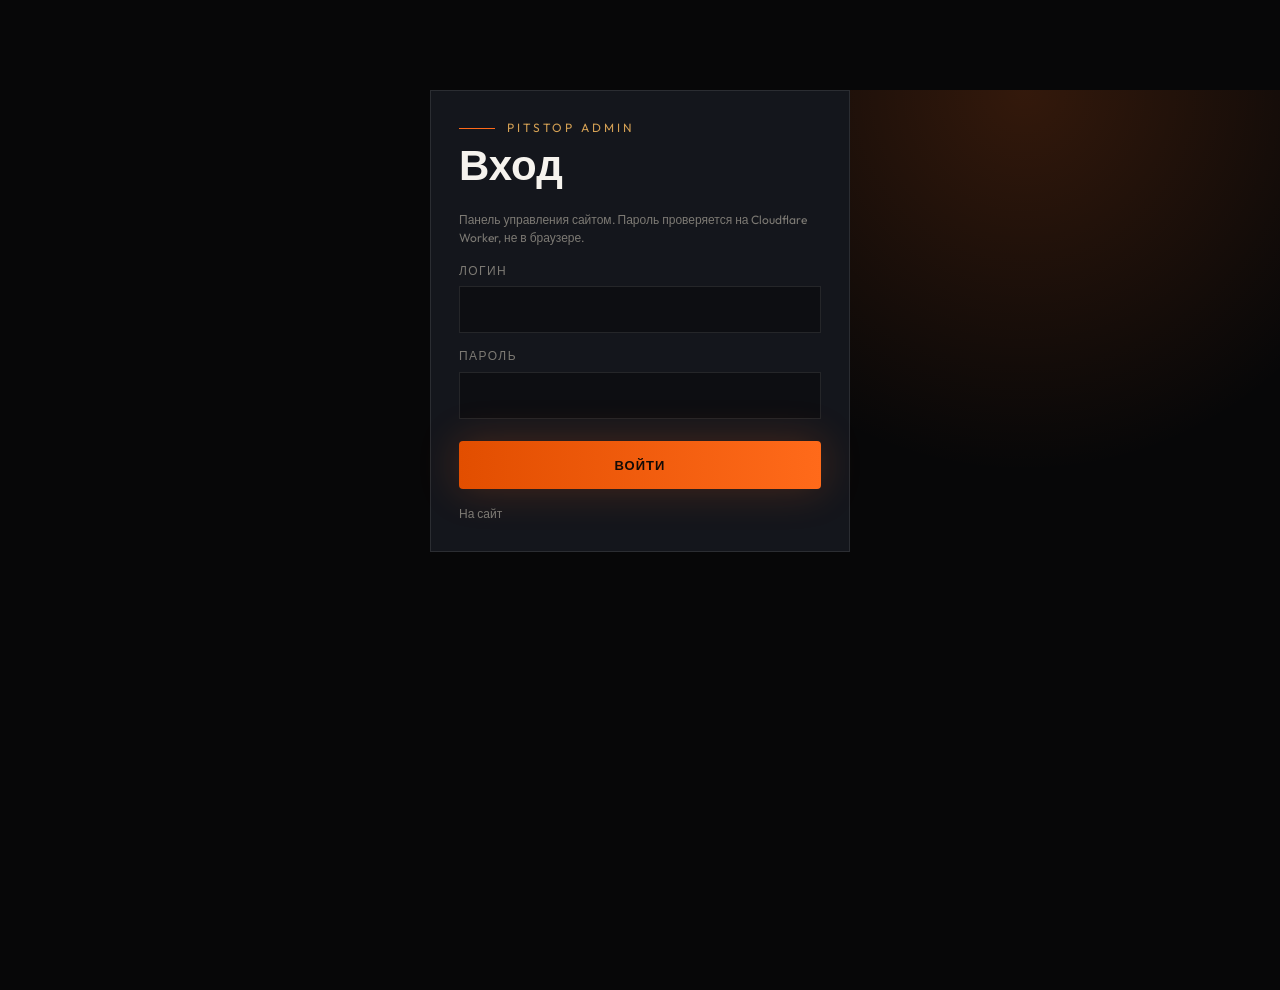
==== admin/index.html @ 567f954f "first commit" ====
<!DOCTYPE html>
<html lang="ru">
<head>
    <meta charset="UTF-8">
    <meta name="viewport" content="width=device-width, initial-scale=1.0">
    <title>Вход — PITSTOP Admin</title>
    <link rel="icon" href="../images/other/favicon.svg" type="image/svg+xml">
    <link rel="preconnect" href="https://fonts.googleapis.com">
    <link href="https://fonts.googleapis.com/css2?family=Outfit:wght@400;500;600&family=Teko:wght@600&display=swap" rel="stylesheet">
    <link rel="stylesheet" href="../assets/css/site.css?v=2">
    <link rel="stylesheet" href="admin.css?v=2">
</head>
<body class="auth-page" data-admin-root>
    <form class="auth-card" id="login-form" autocomplete="on">
        <div class="kicker">PITSTOP ADMIN</div>
        <h1>Вход</h1>
        <p class="tiny">Панель управления сайтом. Пароль проверяется на Cloudflare Worker, не в браузере.</p>
        <div class="alert error" id="login-error" hidden></div>
        <label class="field">
            <span>Логин</span>
            <input name="username" required minlength="3" autocomplete="username">
        </label>
        <label class="field">
            <span>Пароль</span>
            <input type="password" name="password" required autocomplete="current-password">
        </label>
        <button class="btn btn-primary" type="submit" style="width:100%;margin-top:8px">Войти</button>
        <p class="tiny" style="margin-top:16px"><a href="../index.html">На сайт</a></p>
    </form>

    <div class="admin-shell" id="admin-app" hidden>
        <aside class="admin-side">
            <a class="brand" href="#overview"><strong>PITSTOP</strong><span>admin</span></a>
            <a href="#overview" data-nav="overview" class="active">Обзор</a>
            <a href="#menu" data-nav="menu">Меню</a>
            <a href="#gallery" data-nav="gallery">Галерея</a>
            <a href="#content" data-nav="content">Тексты</a>
            <a href="#location" data-nav="location">Локация</a>
            <a href="#settings" data-nav="settings">Настройки</a>
            <a href="#logout" id="logout-link">Выход</a>
        </aside>
        <main class="admin-main">
            <p class="tiny" id="who">Вы вошли как администратор</p>
            <h1 class="display" id="page-title" style="font-size:42px;margin:8px 0 18px">Обзор</h1>
            <div class="alert" id="flash" hidden></div>
            <div id="view"></div>
        </main>
    </div>

    <script src="../js/config.js"></script>
    <script src="admin.js"></script>
</body>
</html>
---- assets/css/site.css ----
:root {
    --black: #070708;
    --dark: #0c0d10;
    --charcoal: #14161c;
    --steel: #1c2028;
    --steel-2: #252a34;
    --orange: #ff6a1a;
    --orange-deep: #e24e00;
    --gold: #d4a054;
    --gold-soft: #e8c07a;
    --white: #f6f3ee;
    --gray: #b7b3ab;
    --muted: #7d7a74;
    --line: rgba(246, 243, 238, 0.1);
    --glow: 0 0 40px rgba(255, 106, 26, 0.22);
    --font-display: "Teko", sans-serif;
    --font-body: "Outfit", sans-serif;
    --header: 72px;
    --ease: cubic-bezier(0.16, 1, 0.3, 1);
}

*,
*::before,
*::after {
    box-sizing: border-box;
    margin: 0;
    padding: 0;
}

html {
    scroll-behavior: smooth;
    background: var(--black);
}

body {
    min-width: 320px;
    overflow-x: hidden;
    background: var(--black);
    color: var(--white);
    font-family: var(--font-body);
    font-size: 16px;
    line-height: 1.55;
}

img {
    max-width: 100%;
    display: block;
}

a {
    color: inherit;
    text-decoration: none;
}

button,
input,
textarea,
select {
    font: inherit;
    color: inherit;
}

button {
    background: none;
    border: 0;
    cursor: pointer;
}

:focus-visible {
    outline: 2px solid var(--orange);
    outline-offset: 3px;
}

::selection {
    background: var(--orange);
    color: #111;
}

.skip-link {
    position: absolute;
    left: 12px;
    top: -40px;
    z-index: 80;
    background: var(--orange);
    color: #111;
    padding: 8px 12px;
}

.skip-link:focus {
    top: 12px;
}

.site-header {
    position: sticky;
    top: 0;
    z-index: 50;
    height: var(--header);
    background: rgba(7, 7, 8, 0.78);
    backdrop-filter: blur(16px);
    border-bottom: 1px solid var(--line);
}

.header-inner {
    width: min(1180px, calc(100% - 32px));
    margin: 0 auto;
    height: 100%;
    display: flex;
    align-items: center;
    gap: 16px;
}

.brand {
    display: flex;
    flex-direction: column;
    line-height: 0.85;
    letter-spacing: 0.08em;
}

.brand strong {
    font-family: var(--font-display);
    font-size: 30px;
    font-weight: 600;
    color: var(--white);
}

.brand span {
    font-size: 10px;
    letter-spacing: 0.22em;
    color: var(--gold);
    text-transform: uppercase;
}

.desktop-nav {
    display: none;
    margin-left: auto;
    align-items: center;
    gap: 22px;
}

.desktop-nav a {
    font-size: 13px;
    letter-spacing: 0.12em;
    text-transform: uppercase;
    color: var(--gray);
}

.desktop-nav a:hover {
    color: var(--white);
}

.header-actions {
    margin-left: auto;
    display: flex;
    align-items: center;
    gap: 10px;
}

.lang {
    display: flex;
    border: 1px solid var(--line);
    border-radius: 999px;
    overflow: hidden;
}

.lang a {
    min-width: 38px;
    height: 32px;
    display: grid;
    place-items: center;
    font-size: 11px;
    letter-spacing: 0.08em;
    color: var(--muted);
}

.lang a.active {
    background: var(--steel);
    color: var(--gold);
}

.cta-header {
    display: none;
    height: 36px;
    padding: 0 14px;
    align-items: center;
    border-radius: 999px;
    background: linear-gradient(90deg, var(--orange), #ff8a3d);
    color: #140b06;
    font-size: 12px;
    font-weight: 700;
    letter-spacing: 0.08em;
    text-transform: uppercase;
}

.burger {
    width: 44px;
    height: 44px;
    display: grid;
    place-items: center;
    gap: 5px;
}

.burger i {
    display: block;
    width: 20px;
    height: 2px;
    background: var(--white);
}

.mobile-nav {
    position: fixed;
    inset: var(--header) 0 0 0;
    background: rgba(7, 7, 8, 0.96);
    transform: translateX(110%);
    visibility: hidden;
    pointer-events: none;
    transition: transform 0.35s var(--ease), visibility 0.35s;
    z-index: 40;
    padding: 28px 20px 40px;
    overflow: auto;
}

.mobile-nav.open {
    transform: none;
    visibility: visible;
    pointer-events: auto;
}

body.nav-open {
    overflow: hidden;
}

.mobile-nav a {
    display: block;
    padding: 16px 0;
    border-bottom: 1px solid var(--line);
    font-family: var(--font-display);
    font-size: 34px;
    letter-spacing: 0.04em;
}

.hero {
    position: relative;
    min-height: calc(100svh - var(--header));
    display: grid;
    isolation: isolate;
    overflow: hidden;
}

.hero-media {
    position: absolute;
    inset: 0;
    z-index: -2;
}

.hero-media img {
    width: 100%;
    height: 100%;
    object-fit: cover;
    object-position: 62% center;
    transform: scale(1.08);
    animation: slowZoom 22s var(--ease) infinite alternate;
}

.hero-shade {
    position: absolute;
    inset: 0;
    z-index: -1;
    background:
        linear-gradient(90deg, rgba(7, 7, 8, 0.92) 8%, rgba(7, 7, 8, 0.55) 48%, rgba(7, 7, 8, 0.2) 100%),
        linear-gradient(180deg, rgba(7, 7, 8, 0.15), rgba(7, 7, 8, 0.78));
}

.hero-lines {
    position: absolute;
    inset: 0;
    pointer-events: none;
    background: repeating-linear-gradient(
        -18deg,
        transparent 0 18px,
        rgba(255, 106, 26, 0.045) 18px 19px
    );
    mask-image: linear-gradient(90deg, #000, transparent 70%);
}

.hero-glow {
    position: absolute;
    width: 280px;
    height: 280px;
    right: 8%;
    top: 18%;
    border-radius: 50%;
    background: radial-gradient(circle, rgba(255, 106, 26, 0.28), transparent 70%);
    filter: blur(8px);
    animation: pulse 5s ease-in-out infinite;
}

.hero-copy {
    width: min(1180px, calc(100% - 32px));
    margin: 0 auto;
    padding: 72px 0 88px;
    display: grid;
    align-content: end;
    gap: 18px;
}

.hero-lockup {
    position: absolute;
    right: 16px;
    bottom: 52px;
    z-index: 2;
    text-align: right;
    pointer-events: none;
}

.hero-lockup-name {
    display: block;
    font-family: var(--font-display);
    font-size: clamp(28px, 6vw, 52px);
    letter-spacing: 0.14em;
    line-height: 0.9;
    color: var(--white);
    text-shadow: 0 8px 28px rgba(0, 0, 0, 0.55);
}

.hero-lockup-sub {
    display: block;
    margin-top: 6px;
    font-size: 10px;
    letter-spacing: 0.16em;
    text-transform: lowercase;
    color: var(--gold);
}

.kicker {
    display: flex;
    align-items: center;
    gap: 12px;
    color: var(--gold);
    font-size: 12px;
    letter-spacing: 0.24em;
    text-transform: uppercase;
}

.kicker::before {
    content: "";
    width: 36px;
    height: 1px;
    background: var(--orange);
    box-shadow: var(--glow);
}

.hero h1 {
    font-family: var(--font-display);
    font-size: clamp(52px, 14vw, 128px);
    line-height: 0.86;
    letter-spacing: 0.02em;
    font-weight: 600;
    max-width: 9ch;
    text-wrap: balance;
}

.hero h1 em {
    font-style: normal;
    color: transparent;
    -webkit-text-stroke: 1.5px var(--orange);
}

.hero-copy p {
    max-width: 42ch;
    color: var(--gray);
}

.hero-actions {
    display: flex;
    flex-wrap: wrap;
    gap: 10px;
    margin-top: 8px;
}

.btn {
    min-height: 48px;
    padding: 0 18px;
    display: inline-flex;
    align-items: center;
    justify-content: center;
    gap: 8px;
    border-radius: 4px;
    font-size: 13px;
    font-weight: 600;
    letter-spacing: 0.08em;
    text-transform: uppercase;
}

.btn-primary {
    background: linear-gradient(90deg, var(--orange-deep), var(--orange));
    color: #140b06;
    box-shadow: var(--glow);
}

.btn-ghost {
    border: 1px solid rgba(212, 160, 84, 0.45);
    color: var(--gold-soft);
    background: rgba(20, 16, 10, 0.4);
}

.ticker {
    position: absolute;
    left: 0;
    right: 0;
    bottom: 0;
    overflow: hidden;
    border-top: 1px solid var(--line);
    background: rgba(7, 7, 8, 0.55);
    white-space: nowrap;
}

.ticker span {
    display: inline-block;
    padding: 10px 0;
    font-family: var(--font-display);
    letter-spacing: 0.28em;
    text-transform: uppercase;
    color: var(--gold);
    animation: marquee 22s linear infinite;
}

section[id],
.hero {
    scroll-margin-top: calc(var(--header) + 8px);
}

.section {
    position: relative;
    padding: 72px 0;
}

.wrap {
    width: min(1180px, calc(100% - 32px));
    margin: 0 auto;
}

.about {
    background:
        radial-gradient(circle at 10% 20%, rgba(255, 106, 26, 0.12), transparent 28%),
        var(--dark);
}

.about-grid {
    display: grid;
    gap: 28px;
}

.display {
    font-family: var(--font-display);
    font-size: clamp(40px, 8vw, 84px);
    line-height: 0.9;
    letter-spacing: 0.02em;
}

.lede {
    color: var(--gray);
    max-width: 48ch;
    margin-top: 16px;
}

.about-photos {
    display: grid;
    grid-template-columns: 1.3fr 0.7fr;
    gap: 10px;
}

.frame {
    position: relative;
    overflow: hidden;
    border: 1px solid var(--line);
    min-height: 180px;
}

.frame img {
    width: 100%;
    height: 100%;
    object-fit: cover;
    transition: transform 0.8s var(--ease);
}

.frame:hover img {
    transform: scale(1.06);
}

.frame.tall {
    min-height: 240px;
}

.chip-row {
    display: flex;
    flex-wrap: wrap;
    gap: 8px;
    margin-top: 22px;
}

.chip {
    border: 1px solid var(--line);
    padding: 8px 12px;
    font-size: 11px;
    letter-spacing: 0.16em;
    text-transform: uppercase;
    color: var(--gold);
}

.menu-section {
    background: linear-gradient(180deg, #101218, #0a0b0e 40%, #12151c);
}

.menu-head {
    display: grid;
    gap: 10px;
    margin-bottom: 22px;
}

.cats {
    display: flex;
    gap: 8px;
    overflow-x: auto;
    padding-bottom: 10px;
    margin: 0 -16px 18px;
    padding-left: 16px;
    padding-right: 16px;
    scrollbar-width: none;
}

.cats::-webkit-scrollbar {
    display: none;
}

.cats button {
    flex: 0 0 auto;
    min-height: 40px;
    padding: 0 14px;
    border: 1px solid var(--line);
    border-radius: 999px;
    background: var(--charcoal);
    color: var(--gray);
    font-size: 13px;
}

.cats button.active {
    border-color: var(--orange);
    color: var(--white);
    background: #24170f;
    box-shadow: inset 0 0 0 1px rgba(255, 106, 26, 0.35);
}

.menu-panel {
    display: none;
}

.menu-panel.active {
    display: block;
}

.menu-note {
    color: var(--muted);
    font-size: 13px;
    margin-bottom: 12px;
}

.menu-list {
    display: grid;
    gap: 0;
    border-top: 1px solid var(--line);
}

.menu-row {
    display: grid;
    grid-template-columns: 1fr auto;
    gap: 12px;
    padding: 12px 0;
    border-bottom: 1px solid var(--line);
    align-items: start;
}

.dish-thumb {
    width: 44px;
    height: 44px;
    object-fit: cover;
    float: left;
    margin: 0 10px 0 0;
    border: 1px solid var(--line);
}

.menu-row h3 {
    font-size: 16px;
    font-weight: 550;
}

.menu-row p {
    color: var(--muted);
    font-size: 13px;
    margin-top: 4px;
}

.price {
    color: var(--gold);
    font-variant-numeric: tabular-nums;
    white-space: nowrap;
    font-size: 14px;
}

.menu-boards {
    display: flex;
    gap: 10px;
    margin-top: 22px;
}

.menu-boards button {
    flex: 1;
    min-height: 72px;
    border: 1px solid var(--line);
    background: var(--steel);
    color: var(--gray);
    letter-spacing: 0.12em;
    text-transform: uppercase;
    font-size: 12px;
}

.atmosphere {
    background: #090a0c;
}

.gallery-scroll {
    display: grid;
    grid-auto-flow: column;
    grid-auto-columns: 78%;
    gap: 10px;
    overflow-x: auto;
    scroll-snap-type: x mandatory;
    margin: 22px -16px 0;
    padding: 0 16px 8px;
    scrollbar-width: thin;
}

.gallery-card {
    scroll-snap-align: start;
    border: 1px solid var(--line);
    overflow: hidden;
    background: var(--charcoal);
    min-height: 210px;
    position: relative;
}

.gallery-card img {
    width: 100%;
    height: 220px;
    object-fit: cover;
}

.moto {
    overflow: hidden;
    min-height: 520px;
    display: grid;
    align-items: end;
    isolation: isolate;
}

.moto-bg {
    position: absolute;
    inset: 0;
    z-index: -2;
}

.moto-bg img {
    width: 100%;
    height: 100%;
    object-fit: cover;
    object-position: center 70%;
}

.moto-shade {
    position: absolute;
    inset: 0;
    z-index: -1;
    background: linear-gradient(0deg, rgba(7, 7, 8, 0.92), rgba(7, 7, 8, 0.25) 55%, rgba(7, 7, 8, 0.4));
}

.moto .wrap {
    padding: 80px 0 56px;
}

.moto .display {
    max-width: 12ch;
}

.location {
    background:
        linear-gradient(135deg, #16120e 0%, #0c0d12 42%, #151a22 100%);
}

.loc-grid {
    display: grid;
    gap: 12px;
    margin-top: 24px;
}

.loc-card {
    background: rgba(12, 13, 16, 0.7);
    border: 1px solid var(--line);
    padding: 18px;
    display: grid;
    gap: 12px;
}

.loc-card h3 {
    display: flex;
    align-items: center;
    gap: 10px;
    font-size: 18px;
}

.loc-card svg {
    width: 22px;
    height: 22px;
    color: var(--orange);
}

.loc-actions {
    display: flex;
    flex-wrap: wrap;
    gap: 8px;
}

.loc-actions a {
    min-height: 42px;
    padding: 0 12px;
    display: inline-flex;
    align-items: center;
    border: 1px solid var(--line);
    font-size: 12px;
    letter-spacing: 0.06em;
    text-transform: uppercase;
}

.loc-actions a.main {
    background: #2a1a10;
    border-color: rgba(255, 106, 26, 0.4);
    color: var(--orange);
}

.instagram {
    background: var(--black);
    text-align: left;
}

.ig-box {
    border: 1px solid var(--line);
    padding: 28px 20px;
    background:
        radial-gradient(circle at 90% 10%, rgba(255, 106, 26, 0.16), transparent 32%),
        var(--charcoal);
}

.handle {
    font-family: var(--font-display);
    font-size: 28px;
    color: var(--gold);
    letter-spacing: 0.08em;
    margin: 10px 0 18px;
}

.site-footer {
    border-top: 1px solid var(--line);
    padding: 28px 0 40px;
    color: var(--muted);
    font-size: 14px;
}

.footer-inner {
    display: flex;
    flex-wrap: wrap;
    justify-content: space-between;
    gap: 12px;
}

.footer-brand {
    font-family: var(--font-display);
    letter-spacing: 0.16em;
    color: var(--white);
    font-size: 22px;
}

.lightbox {
    position: fixed;
    inset: 0;
    background: rgba(0, 0, 0, 0.92);
    display: none;
    z-index: 70;
    padding: 16px;
}

.lightbox.open {
    display: grid;
    place-items: center;
}

.lightbox img {
    max-width: min(1100px, 100%);
    max-height: 82vh;
    object-fit: contain;
}

.lb-ui {
    position: absolute;
    top: 12px;
    right: 12px;
    display: flex;
    gap: 8px;
}

.lb-ui button,
.lb-nav button {
    min-width: 44px;
    min-height: 44px;
    background: #1b1b1b;
    color: #fff;
    border: 1px solid var(--line);
}

.lb-nav {
    position: absolute;
    inset: auto 12px 12px;
    display: flex;
    justify-content: space-between;
}

.reveal {
    animation: rise 0.8s var(--ease) both;
}

@keyframes rise {
    from {
        opacity: 0;
        transform: translateY(16px);
    }
    to {
        opacity: 1;
        transform: none;
    }
}

@keyframes slowZoom {
    from { transform: scale(1.04); }
    to { transform: scale(1.12); }
}

@keyframes pulse {
    0%, 100% { opacity: 0.55; }
    50% { opacity: 1; }
}

@keyframes marquee {
    from { transform: translateX(0); }
    to { transform: translateX(-50%); }
}

@media (min-width: 768px) {
    .gallery-scroll {
        grid-auto-columns: 42%;
        margin-left: 0;
        margin-right: 0;
        padding-left: 0;
        padding-right: 0;
    }
    .loc-grid {
        grid-template-columns: 1fr 1fr;
    }
    .menu-list {
        grid-template-columns: 1fr 1fr;
        gap: 0 28px;
        border-top: 0;
    }
    .menu-row {
        border-top: 1px solid var(--line);
    }
}

@media (min-width: 1024px) {
    .desktop-nav,
    .cta-header {
        display: flex;
    }
    .burger {
        display: none;
    }
    .header-actions {
        margin-left: 0;
    }
    .hero-copy {
        padding-top: 110px;
        max-width: 58%;
    }
    .about-grid {
        grid-template-columns: 1.05fr 0.95fr;
        align-items: center;
    }
    .gallery-scroll {
        display: grid;
        grid-auto-flow: dense;
        grid-template-columns: 1.3fr 1fr 1fr;
        grid-auto-columns: unset;
        overflow: visible;
        gap: 12px;
    }
    .gallery-card img {
        height: 260px;
    }
    .gallery-card:nth-child(1) {
        grid-row: span 2;
    }
    .gallery-card:nth-child(1) img {
        height: 100%;
        min-height: 532px;
    }
    .ig-box {
        display: grid;
        grid-template-columns: 1.4fr auto;
        align-items: end;
        gap: 24px;
        padding: 40px;
    }
}

@media (min-width: 1440px) {
    .wrap,
    .header-inner,
    .hero-copy {
        width: min(1280px, calc(100% - 48px));
    }
}

@media (prefers-reduced-motion: reduce) {
    html { scroll-behavior: auto; }
    *, *::before, *::after {
        animation: none !important;
        transition: none !important;
    }
}

.auth-page,
.admin-page {
    min-height: 100svh;
    background:
        radial-gradient(circle at 80% 0, rgba(255, 106, 26, 0.18), transparent 28%),
        var(--black);
}

.auth-card {
    width: min(420px, calc(100% - 32px));
    margin: 10vh auto;
    padding: 28px;
    background: var(--charcoal);
    border: 1px solid var(--line);
}

.auth-card h1 {
    font-family: var(--font-display);
    font-size: 42px;
    margin-bottom: 8px;
}

.field {
    display: grid;
    gap: 6px;
    margin: 14px 0;
}

.field span {
    font-size: 12px;
    letter-spacing: 0.12em;
    text-transform: uppercase;
    color: var(--muted);
}

.field input,
.field textarea,
.field select {
    width: 100%;
    min-height: 44px;
    padding: 10px 12px;
    background: #0d0e12;
    border: 1px solid var(--line);
}

.alert {
    padding: 10px 12px;
    margin: 10px 0;
    border: 1px solid var(--line);
}

.alert.error { border-color: #a33; color: #f3c; }
.alert.success { border-color: #3a5; color: #cfe; }

.admin-shell {
    display: grid;
}

.auth-page .admin-shell {
    display: none !important;
}

.admin-page .auth-card {
    display: none !important;
}

.admin-side {
    padding: 18px 16px;
    border-bottom: 1px solid var(--line);
    background: #0b0c10;
}

.admin-side a,
.admin-side span {
    display: block;
    padding: 10px 8px;
    color: var(--gray);
}

.admin-side a.active {
    color: var(--orange);
}

.admin-main {
    padding: 20px 16px 48px;
}

.admin-table {
    width: 100%;
    border-collapse: collapse;
    font-size: 14px;
}

.admin-table th,
.admin-table td {
    border-bottom: 1px solid var(--line);
    padding: 8px;
    text-align: left;
    vertical-align: top;
}

.thumb {
    width: 72px;
    height: 54px;
    object-fit: cover;
    border: 1px solid var(--line);
}

.admin-grid {
    display: grid;
    gap: 16px;
}

@media (min-width: 900px) {
    .admin-shell {
        grid-template-columns: 220px 1fr;
        min-height: 100svh;
    }
    .admin-side {
        border-bottom: 0;
        border-right: 1px solid var(--line);
    }
}

.tiny {
    font-size: 12px;
    color: var(--muted);
}
---- admin/admin.css ----
/* PITSTOP admin — layout extras only; visual system comes from site.css */

#admin-app[hidden],
#login-form[hidden] {
    display: none !important;
}

.admin-page #login-form {
    display: none !important;
}

.auth-page #admin-app {
    display: none !important;
}

.thumb {
    display: block;
    max-width: 220px;
    max-height: 140px;
    object-fit: cover;
    margin: 8px 0;
    border-radius: 8px;
}

.admin-main .field {
    display: block;
    margin: 8px 0;
}

.admin-main .field span {
    display: block;
    margin-bottom: 4px;
}

.admin-main input,
.admin-main textarea,
.admin-main select {
    width: 100%;
}

.admin-actions {
    display: flex;
    flex-wrap: wrap;
    gap: 8px;
    margin-top: 10px;
}
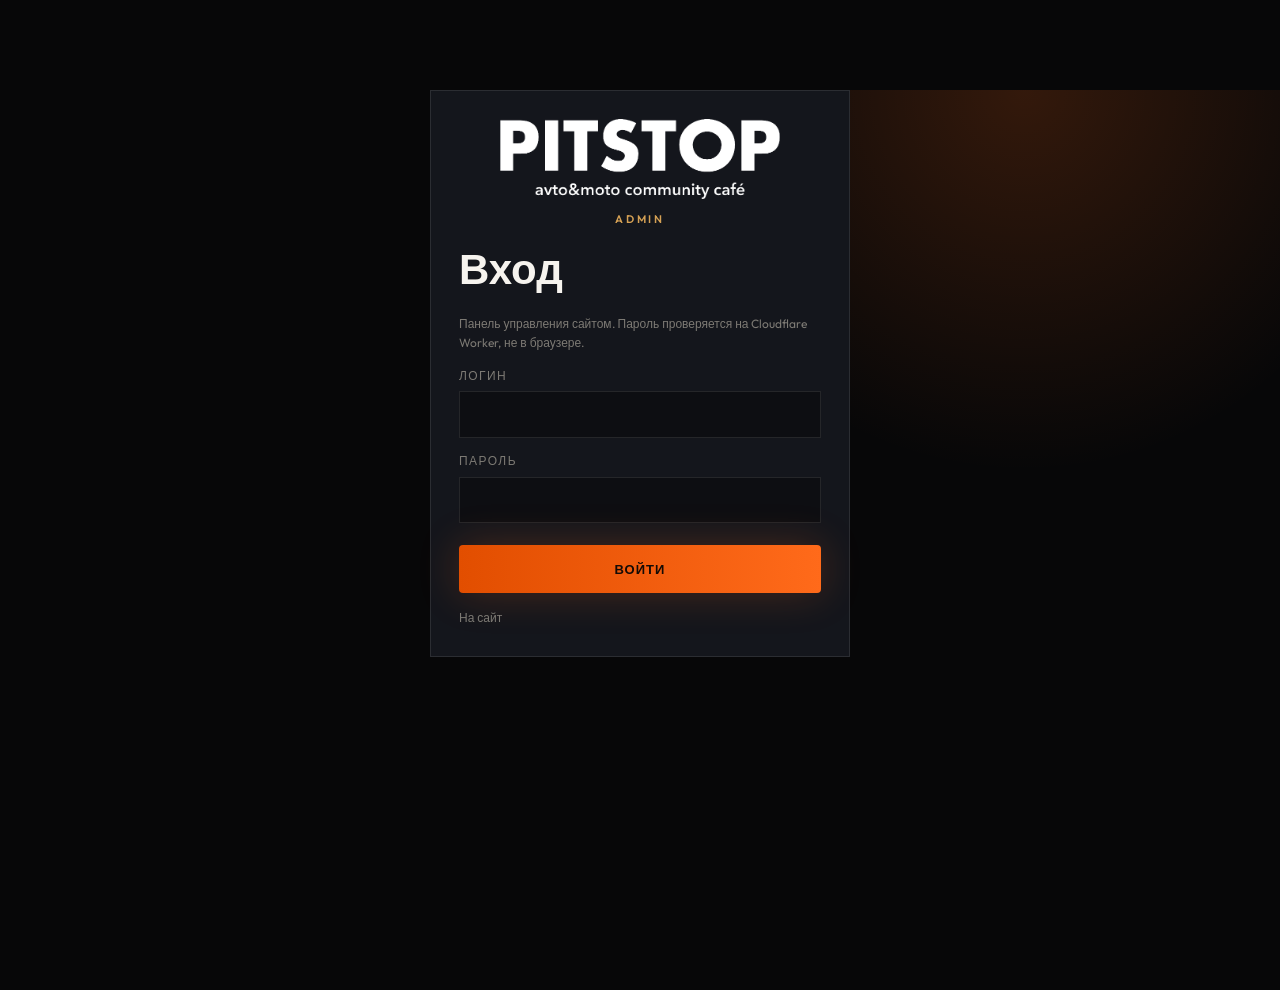
==== commit e1919d14: "Update Bayhan Studio website" ====
--- a/admin/index.html
+++ b/admin/index.html
@@ -4,15 +4,16 @@
     <meta charset="UTF-8">
     <meta name="viewport" content="width=device-width, initial-scale=1.0">
     <title>Вход — PITSTOP Admin</title>
-    <link rel="icon" href="../images/other/favicon.svg" type="image/svg+xml">
+    <link rel="icon" href="../images/other/favicon.png" type="image/png">
     <link rel="preconnect" href="https://fonts.googleapis.com">
     <link href="https://fonts.googleapis.com/css2?family=Outfit:wght@400;500;600&family=Teko:wght@600&display=swap" rel="stylesheet">
-    <link rel="stylesheet" href="../assets/css/site.css?v=2">
-    <link rel="stylesheet" href="admin.css?v=2">
+    <link rel="stylesheet" href="../assets/css/site.css?v=5">
+    <link rel="stylesheet" href="admin.css?v=3">
 </head>
 <body class="auth-page" data-admin-root>
     <form class="auth-card" id="login-form" autocomplete="on">
-        <div class="kicker">PITSTOP ADMIN</div>
+        <img class="auth-logo" src="../images/other/pitstop-logo.png" alt="PITSTOP avto&amp;moto community café">
+        <div class="auth-admin-label">ADMIN</div>
         <h1>Вход</h1>
         <p class="tiny">Панель управления сайтом. Пароль проверяется на Cloudflare Worker, не в браузере.</p>
         <div class="alert error" id="login-error" hidden></div>
@@ -28,9 +29,12 @@
         <p class="tiny" style="margin-top:16px"><a href="../index.html">На сайт</a></p>
     </form>
 
-    <div class="admin-shell" id="admin-app" hidden>
+    <div class="admin-shell" id="admin-app" hidden aria-hidden="true">
         <aside class="admin-side">
-            <a class="brand" href="#overview"><strong>PITSTOP</strong><span>admin</span></a>
+            <a class="brand admin-brand" href="#overview">
+                <img class="brand-logo" src="../images/other/pitstop-logo.png" alt="PITSTOP avto&amp;moto community café">
+                <span class="brand-admin-label">admin</span>
+            </a>
             <a href="#overview" data-nav="overview" class="active">Обзор</a>
             <a href="#menu" data-nav="menu">Меню</a>
             <a href="#gallery" data-nav="gallery">Галерея</a>
--- a/assets/css/site.css
+++ b/assets/css/site.css
@@ -112,22 +112,13 @@
 .brand {
     display: flex;
     flex-direction: column;
-    line-height: 0.85;
-    letter-spacing: 0.08em;
-}
-
-.brand strong {
-    font-family: var(--font-display);
-    font-size: 30px;
-    font-weight: 600;
-    color: var(--white);
-}
-
-.brand span {
-    font-size: 10px;
-    letter-spacing: 0.22em;
-    color: var(--gold);
-    text-transform: uppercase;
+    justify-content: center;
+}
+
+.brand-logo {
+    display: block;
+    width: 112px;
+    height: auto;
 }
 
 .desktop-nav {
@@ -256,7 +247,7 @@
     width: 100%;
     height: 100%;
     object-fit: cover;
-    object-position: 62% center;
+    object-position: 50% 42%;
     transform: scale(1.08);
     animation: slowZoom 22s var(--ease) infinite alternate;
 }
@@ -308,27 +299,14 @@
     right: 16px;
     bottom: 52px;
     z-index: 2;
-    text-align: right;
     pointer-events: none;
 }
 
-.hero-lockup-name {
+.hero-lockup-logo {
     display: block;
-    font-family: var(--font-display);
-    font-size: clamp(28px, 6vw, 52px);
-    letter-spacing: 0.14em;
-    line-height: 0.9;
-    color: var(--white);
-    text-shadow: 0 8px 28px rgba(0, 0, 0, 0.55);
-}
-
-.hero-lockup-sub {
-    display: block;
-    margin-top: 6px;
-    font-size: 10px;
-    letter-spacing: 0.16em;
-    text-transform: lowercase;
-    color: var(--gold);
+    width: clamp(136px, 18vw, 220px);
+    height: auto;
+    filter: drop-shadow(0 8px 28px rgba(0, 0, 0, 0.65));
 }
 
 .kicker {
@@ -355,7 +333,7 @@
     line-height: 0.86;
     letter-spacing: 0.02em;
     font-weight: 600;
-    max-width: 9ch;
+    max-width: 12ch;
     text-wrap: balance;
 }
 
@@ -375,6 +353,26 @@
     flex-wrap: wrap;
     gap: 10px;
     margin-top: 8px;
+}
+
+@media (max-width: 767px) {
+    .hero-copy {
+        padding-bottom: 152px;
+    }
+
+    .hero-lockup {
+        bottom: 54px;
+    }
+
+    .hero-lockup-logo {
+        width: 136px;
+    }
+}
+
+@media (max-width: 359px) {
+    .site-header .brand-logo {
+        width: 92px;
+    }
 }
 
 .btn {
@@ -476,19 +474,32 @@
     min-height: 180px;
 }
 
-.frame img {
+.frame img,
+.frame video {
     width: 100%;
     height: 100%;
+    min-height: 220px;
     object-fit: cover;
+    display: block;
     transition: transform 0.8s var(--ease);
 }
 
-.frame:hover img {
+.frame video {
+    background: #0b0c10;
+}
+
+.frame:hover img,
+.frame:hover video {
     transform: scale(1.06);
 }
 
 .frame.tall {
-    min-height: 240px;
+    min-height: 280px;
+}
+
+.frame.tall video,
+.frame.tall img {
+    min-height: 280px;
 }
 
 .chip-row {
@@ -517,15 +528,53 @@
     margin-bottom: 22px;
 }
 
+.cats-row {
+    display: flex;
+    align-items: center;
+    gap: 8px;
+    margin: 0 0 18px;
+    max-width: 100%;
+}
+
+.cats-arrow {
+    flex: 0 0 auto;
+    width: 40px;
+    height: 40px;
+    border: 1px solid var(--line);
+    border-radius: 999px;
+    background: var(--charcoal);
+    color: var(--gold);
+    font-size: 18px;
+    line-height: 1;
+}
+
+.cats-arrow:hover:not(:disabled) {
+    border-color: var(--orange);
+    color: var(--white);
+    box-shadow: var(--glow);
+}
+
+.cats-arrow:active:not(:disabled) {
+    transform: scale(0.96);
+}
+
+.cats-arrow:disabled,
+.cats-arrow.is-disabled {
+    opacity: 0.35;
+    cursor: default;
+    box-shadow: none;
+}
+
 .cats {
     display: flex;
     gap: 8px;
     overflow-x: auto;
+    overscroll-behavior-x: contain;
     padding-bottom: 10px;
-    margin: 0 -16px 18px;
-    padding-left: 16px;
-    padding-right: 16px;
+    flex: 1 1 auto;
+    min-width: 0;
     scrollbar-width: none;
+    -webkit-overflow-scrolling: touch;
 }
 
 .cats::-webkit-scrollbar {
@@ -687,7 +736,7 @@
 }
 
 .moto .display {
-    max-width: 12ch;
+    max-width: 16ch;
 }
 
 .location {
@@ -780,11 +829,10 @@
     gap: 12px;
 }
 
-.footer-brand {
-    font-family: var(--font-display);
-    letter-spacing: 0.16em;
-    color: var(--white);
-    font-size: 22px;
+.footer-logo {
+    display: block;
+    width: min(230px, 58vw);
+    height: auto;
 }
 
 .lightbox {
@@ -960,6 +1008,22 @@
     border: 1px solid var(--line);
 }
 
+.auth-logo {
+    display: block;
+    width: min(280px, 100%);
+    height: auto;
+    margin: 0 auto 12px;
+}
+
+.auth-admin-label {
+    margin-bottom: 14px;
+    color: var(--gold);
+    font-size: 11px;
+    font-weight: 600;
+    letter-spacing: 0.24em;
+    text-align: center;
+}
+
 .auth-card h1 {
     font-family: var(--font-display);
     font-size: 42px;
@@ -1072,3 +1136,147 @@
     font-size: 12px;
     color: var(--muted);
 }
+
+a,
+button {
+    transition: color 0.2s var(--ease), background 0.2s var(--ease), border-color 0.2s var(--ease), box-shadow 0.2s var(--ease), transform 0.2s var(--ease), filter 0.2s var(--ease);
+}
+
+.brand:hover .brand-logo {
+    filter: drop-shadow(0 0 12px rgba(212, 160, 84, 0.28));
+}
+
+.desktop-nav a:hover,
+.mobile-nav a:hover {
+    color: var(--white);
+    text-shadow: 0 0 18px rgba(255, 106, 26, 0.28);
+}
+
+.desktop-nav a:active,
+.mobile-nav a:active {
+    color: var(--orange);
+}
+
+.lang a:hover {
+    color: var(--gold);
+    background: rgba(36, 23, 15, 0.7);
+}
+
+.lang a:active {
+    color: var(--white);
+}
+
+.cta-header:hover {
+    filter: brightness(1.08);
+    box-shadow: var(--glow);
+}
+
+.cta-header:active {
+    transform: scale(0.98);
+}
+
+.burger:hover {
+    background: rgba(255, 106, 26, 0.08);
+}
+
+.burger:active {
+    transform: scale(0.96);
+}
+
+.btn-primary:hover {
+    filter: brightness(1.08);
+    transform: translateY(-1px);
+}
+
+.btn-primary:active {
+    transform: translateY(0);
+    filter: brightness(0.94);
+}
+
+.btn-ghost:hover {
+    border-color: var(--gold);
+    color: var(--white);
+    box-shadow: 0 0 18px rgba(212, 160, 84, 0.18);
+}
+
+.btn-ghost:active {
+    transform: scale(0.98);
+}
+
+.cats button:hover {
+    border-color: var(--gold);
+    color: var(--white);
+}
+
+.cats button:active {
+    transform: scale(0.97);
+}
+
+.menu-boards button {
+    transition: color 0.2s var(--ease), border-color 0.2s var(--ease), box-shadow 0.2s var(--ease);
+}
+
+.menu-boards button:hover {
+    color: var(--white);
+    border-color: var(--orange);
+    box-shadow: var(--glow);
+}
+
+.gallery-card {
+    transition: transform 0.25s var(--ease), box-shadow 0.25s var(--ease);
+}
+
+.gallery-card:hover {
+    transform: translateY(-3px);
+    box-shadow: var(--glow);
+}
+
+.gallery-card:active {
+    transform: scale(0.99);
+}
+
+.loc-actions a:hover {
+    border-color: var(--gold);
+    color: var(--white);
+    box-shadow: 0 0 16px rgba(212, 160, 84, 0.16);
+}
+
+.loc-actions a.main:hover {
+    border-color: var(--orange);
+    color: var(--gold-soft);
+    box-shadow: var(--glow);
+}
+
+.loc-actions a:active {
+    transform: scale(0.98);
+}
+
+.admin-side a:hover {
+    color: var(--white);
+}
+
+.admin-side a:active {
+    color: var(--orange);
+}
+
+.admin-page .btn:hover,
+.auth-page .btn:hover {
+    filter: brightness(1.06);
+}
+
+@media (hover: none) {
+    .btn-primary:hover,
+    .cta-header:hover {
+        filter: none;
+        transform: none;
+    }
+    .btn-primary:active,
+    .cta-header:active,
+    .cats button:active,
+    .cats-arrow:active:not(:disabled),
+    .gallery-card:active,
+    .loc-actions a:active {
+        filter: brightness(1.1);
+        box-shadow: var(--glow);
+    }
+}
--- a/admin/admin.css
+++ b/admin/admin.css
@@ -11,6 +11,22 @@
 
 .auth-page #admin-app {
     display: none !important;
+}
+
+.admin-brand {
+    gap: 8px;
+    margin-bottom: 8px;
+}
+
+.admin-side .admin-brand .brand-logo {
+    width: 150px;
+}
+
+.admin-side .admin-brand .brand-admin-label {
+    padding: 0;
+    color: var(--gold);
+    font-size: 9px;
+    letter-spacing: 0.22em;
 }
 
 .thumb {
